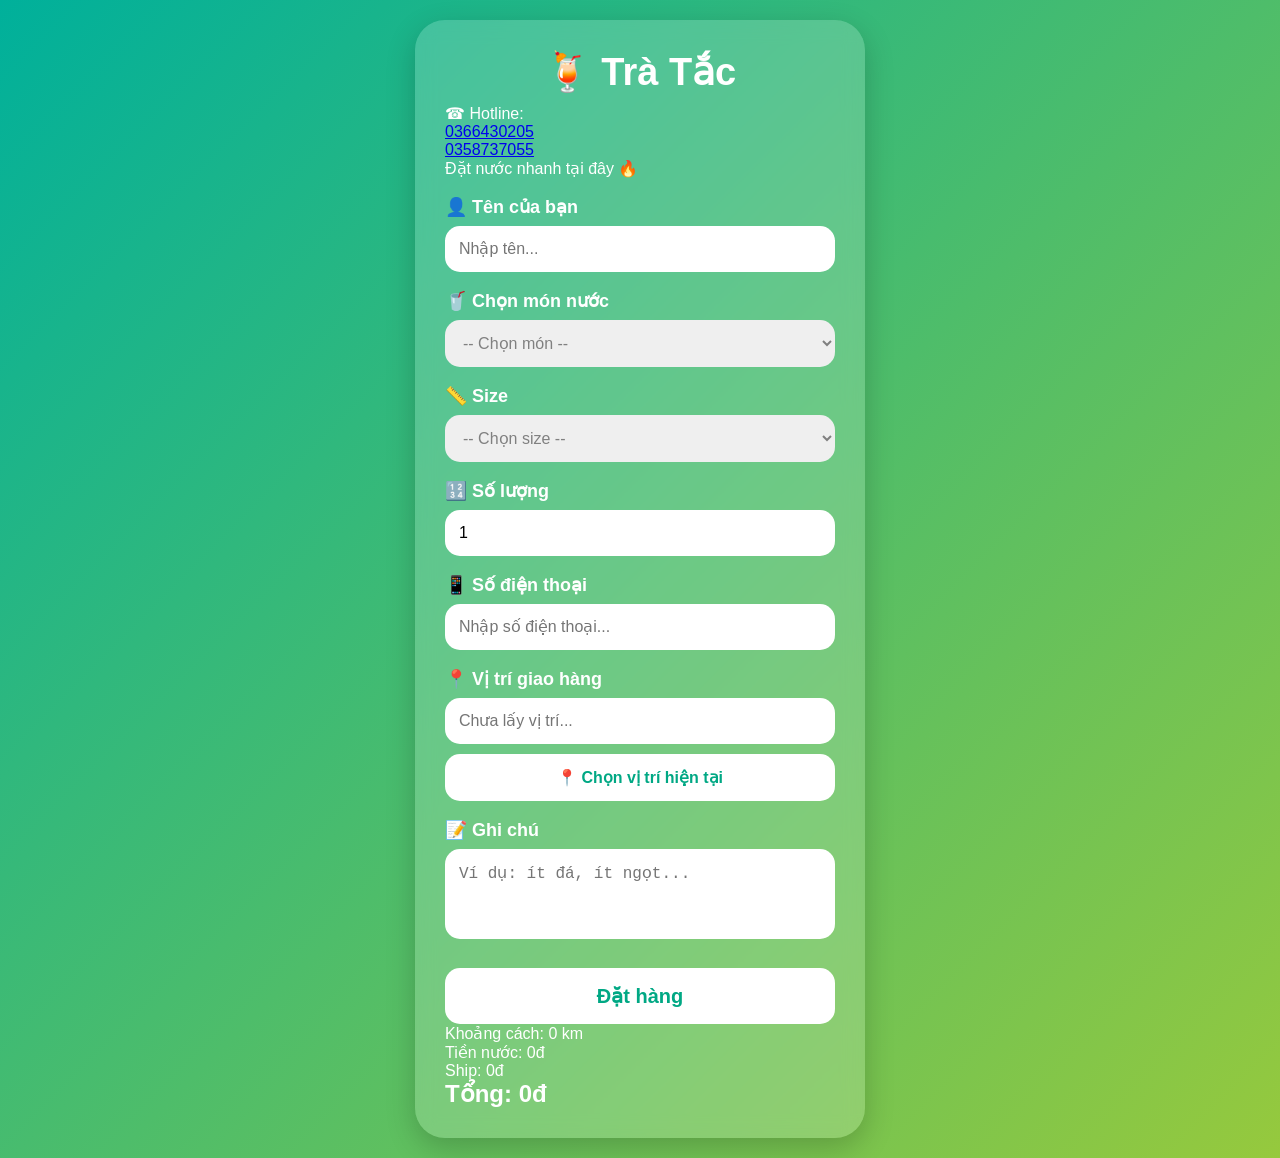
==== index.html @ 52dc7297 "fix conflict" ====
<!-- ========================= -->
<!-- FILE: index.html -->
<!-- ========================= -->

<!DOCTYPE html>
<html lang="vi">

<head>

  <meta charset="UTF-8">

  <meta name="viewport"
        content="width=device-width, initial-scale=1.0">

  <title>Funcost Drinks</title>

  <link rel="stylesheet" href="style.css">

</head>

<body>

  <div class="container">

    <div class="card">
      
      <h1>🍹 Trà Tắc</h1>

      <p class="hotline">

      ☎ Hotline:

      <br>

      <a href="tel:0366430205">
      0366430205
      </a>

      <br>

      <a href="tel:0358737055">
      0358737055
      </a>

      </p>

      <p class="subtitle">
      Đặt nước nhanh tại đây 🔥
      </p>

      <label>👤 Tên của bạn</label>

      <input
      type="text"
      name="customer"
      placeholder="Nhập tên..."
      required
      >

      <label>🥤 Chọn món nước</label>

      <select name="drink" required>

      <option value="" disabled selected hidden>
      -- Chọn món --
      </option>

      <option>Trà tắc</option>

      <option>Chanh giã tay</option>

      </select>

      <label>📏 Size</label>

      <select name="size" required>

      <option value="" disabled selected hidden>
      -- Chọn size --
      </option>

      <option>M</option>
      <option>L</option>

      </select>

      <label>🔢 Số lượng</label>

      <input
      type="number"
      name="quantity"
      min="1"
      value="1"
      required
      >

      <label>📱 Số điện thoại</label>

      <input
      type="tel"
      name="phone"
      placeholder="Nhập số điện thoại..."
      required
      >

      <label>📍 Vị trí giao hàng</label>

      <input
      type="text"
      id="location"
      name="location"
      placeholder="Chưa lấy vị trí..."
      readonly
      required
      >

      <button
      type="button"
      id="locationBtn"
      >

      📍 Chọn vị trí hiện tại

      </button>

      <label>📝 Ghi chú</label>

      <textarea
      name="note"
      placeholder="Ví dụ: ít đá, ít ngọt..."
      ></textarea>

      <button type="submit"
      id="submitBtn">

      Đặt hàng

      </button>

      <p id="distanceText">
      Khoảng cách: 0 km
      </p>

      <p id="drinkPrice">
      Tiền nước: 0đ
      </p>

      <p id="shipPrice">
      Ship: 0đ
      </p>

      <h2 id="totalPrice">
      Tổng: 0đ
      </h2>

  </div>

  <script src="script.js"></script>

</body>

</html>
---- style.css ----
/* ========================= */
/* FILE: style.css */
/* ========================= */

*{
  margin:0;
  padding:0;
  box-sizing:border-box;
}

body{

  font-family:Arial,sans-serif;

  background:
  linear-gradient(
    135deg,
    #00b09b,
    #96c93d
  );

  min-height:100vh;

  display:flex;

  justify-content:center;

  align-items:center;

  padding:20px;
}

.container{
  width:100%;
  display:flex;
  justify-content:center;
}

.card{

  width:100%;
  max-width:450px;

  background:
  rgba(255,255,255,0.18);

  backdrop-filter:blur(10px);

  border-radius:30px;

  padding:30px;

  color:white;

  box-shadow:
  0 10px 30px rgba(0,0,0,0.2);
}

h1{

  text-align:center;

  font-size:38px;

  margin-bottom:10px;
}

<<<<<<< HEAD
.hotline{

  font-size:18px;

  font-weight:bold;

  margin-bottom:15px;

}

=======
>>>>>>> ce018839dacb68c1cff0ebf81adf16ee99c5afa7
.subtitle{

  text-align:center;

  margin-bottom:25px;

  opacity:0.9;

  font-size:18px;
}

label{

  display:block;

  margin-top:18px;

  margin-bottom:8px;

  font-size:18px;

  font-weight:bold;
}

input,
select,
textarea{

  width:100%;

  padding:14px;

  border:none;

  border-radius:15px;

  font-size:16px;

  outline:none;
}

textarea{

  resize:none;

  height:90px;
}

select:invalid{
  color:gray;
}

.map-btn{

  display:block;

  margin-top:12px;

  text-align:center;

  text-decoration:none;

  background:white;

  color:#00a884;

  padding:12px;

  border-radius:15px;

  font-weight:bold;

  transition:0.3s;
}

.map-btn:hover{

  transform:scale(1.03);
}

button{

  width:100%;

  margin-top:25px;

  border:none;

  border-radius:15px;

  padding:16px;

  font-size:20px;

  font-weight:bold;

  background:white;

  color:#00a884;

  cursor:pointer;

  transition:0.3s;
}

button:hover{

  transform:scale(1.03);
}

.loading{

  opacity:0.7;

  pointer-events:none;
}

#status{

  text-align:center;

  margin-top:20px;

  font-size:18px;

  font-weight:bold;
}
#locationBtn{

  width:100%;

  margin-top:10px;

  border:none;

  border-radius:15px;

  padding:14px;

  font-size:16px;

  font-weight:bold;

  background:#ffffff;

  color:#00a884;

  cursor:pointer;

  transition:0.3s;
}

#locationBtn:hover{

  transform:scale(1.03);
<<<<<<< HEAD
}
.price-box{

  margin-top:20px;

  padding:20px;

  border-radius:20px;

  background:#f5f5f5;

}

.price-box p{

  font-size:18px;

  margin:8px 0;

}

.price-box h2{

  margin-top:15px;

  font-size:32px;

=======
>>>>>>> ce018839dacb68c1cff0ebf81adf16ee99c5afa7
}
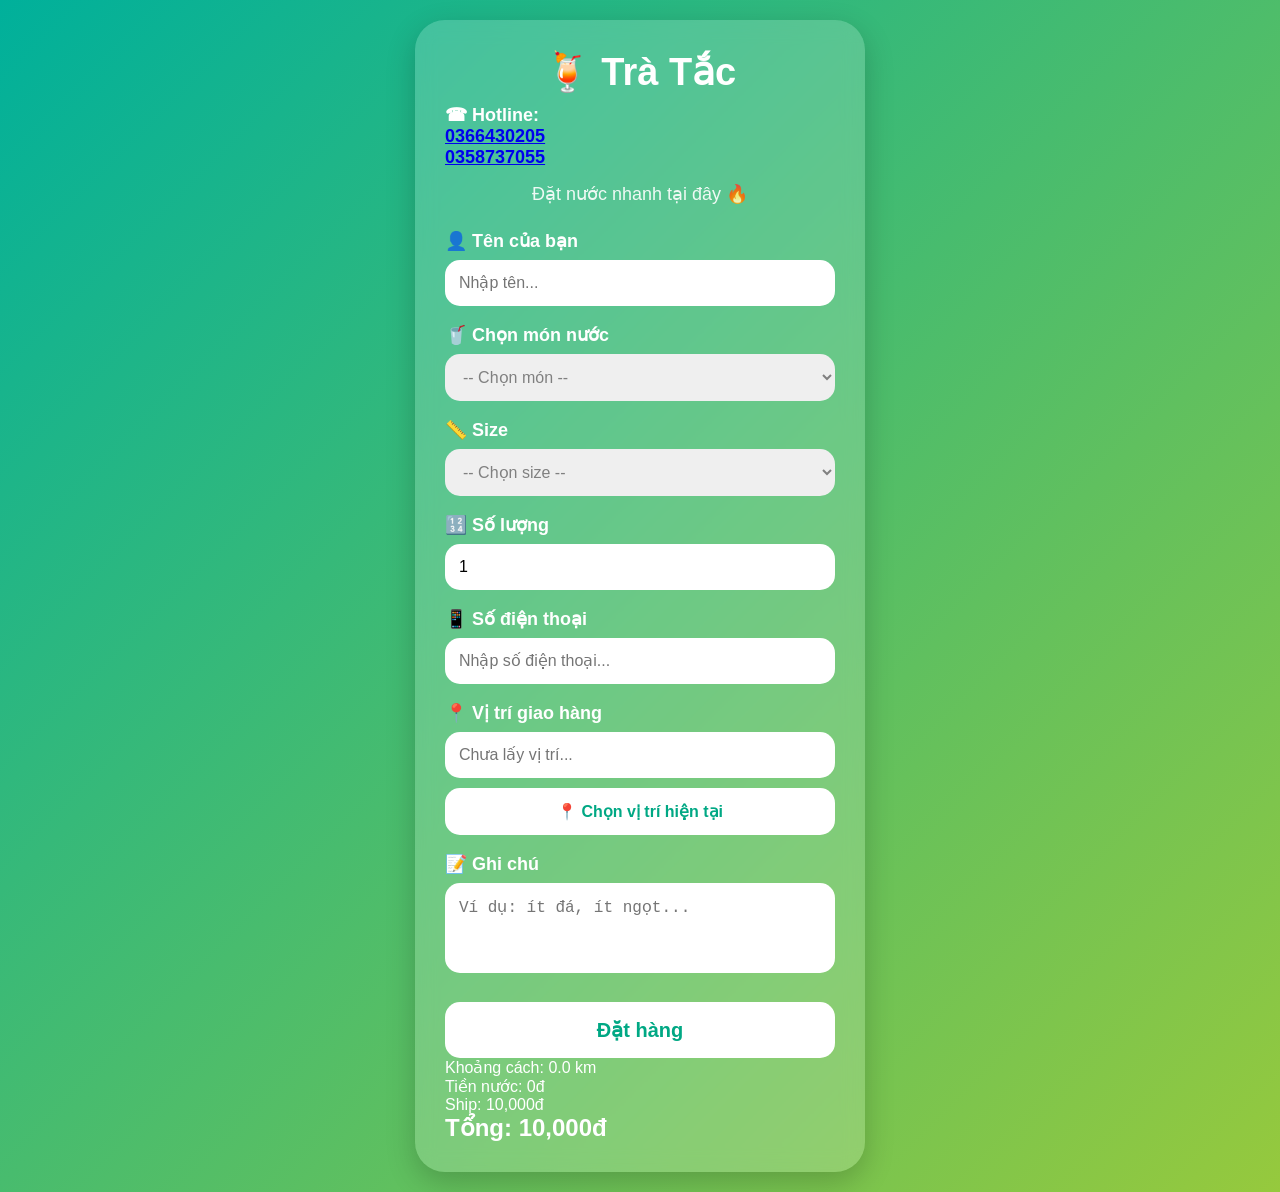
==== commit 567f5915: "fix html" ====
--- a/index.html
+++ b/index.html
@@ -23,7 +23,7 @@
   <div class="container">
 
     <div class="card">
-      
+
       <h1>🍹 Trà Tắc</h1>
 
       <p class="hotline">
@@ -48,6 +48,8 @@
       Đặt nước nhanh tại đây 🔥
       </p>
 
+      <form id="orderForm">
+
       <label>👤 Tên của bạn</label>
 
       <input
@@ -59,7 +61,7 @@
 
       <label>🥤 Chọn món nước</label>
 
-      <select name="drink" required>
+      <select id="drink" name="drink" required>
 
       <option value="" disabled selected hidden>
       -- Chọn món --
@@ -73,7 +75,7 @@
 
       <label>📏 Size</label>
 
-      <select name="size" required>
+      <select id="size" name="size" required>
 
       <option value="" disabled selected hidden>
       -- Chọn size --
@@ -88,6 +90,7 @@
 
       <input
       type="number"
+      id="quantity"
       name="quantity"
       min="1"
       value="1"
@@ -152,6 +155,7 @@
       <h2 id="totalPrice">
       Tổng: 0đ
       </h2>
+    </form>
 
   </div>
 
--- a/style.css
+++ b/style.css
@@ -65,7 +65,6 @@
   margin-bottom:10px;
 }
 
-<<<<<<< HEAD
 .hotline{
 
   font-size:18px;
@@ -76,8 +75,6 @@
 
 }
 
-=======
->>>>>>> ce018839dacb68c1cff0ebf81adf16ee99c5afa7
 .subtitle{
 
   text-align:center;
@@ -233,7 +230,6 @@
 #locationBtn:hover{
 
   transform:scale(1.03);
-<<<<<<< HEAD
 }
 .price-box{
 
@@ -261,6 +257,4 @@
 
   font-size:32px;
 
-=======
->>>>>>> ce018839dacb68c1cff0ebf81adf16ee99c5afa7
 }
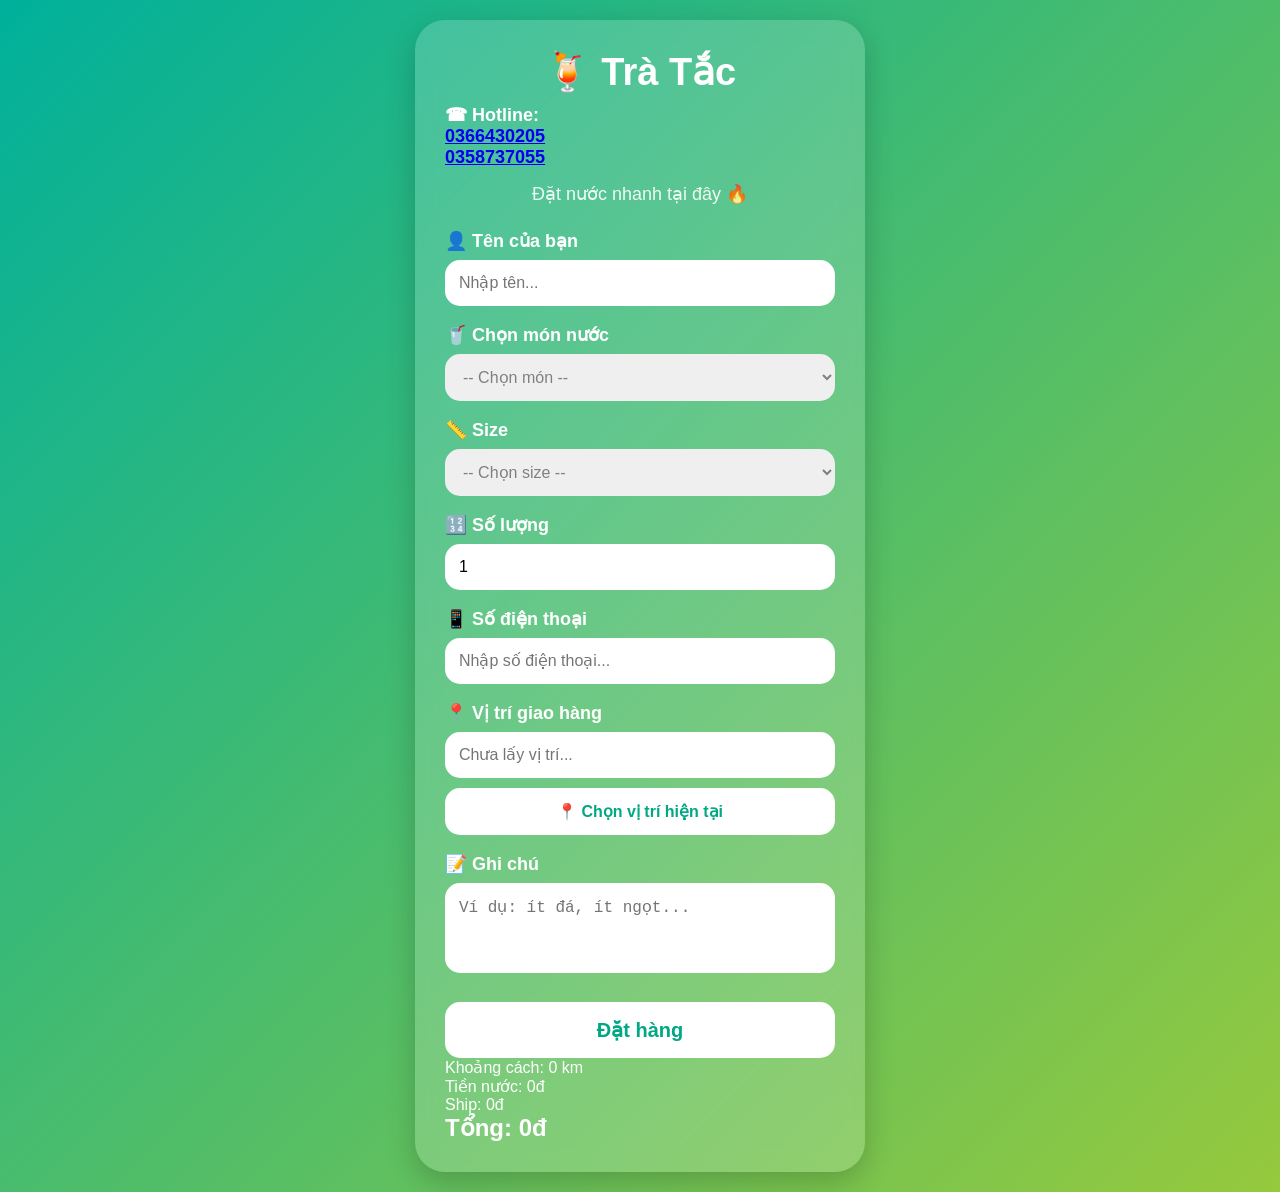
==== commit be96bc62: "update price system" ====
--- a/index.html
+++ b/index.html
@@ -158,6 +158,7 @@
     </form>
 
   </div>
+  </div>
 
   <script src="script.js"></script>
 
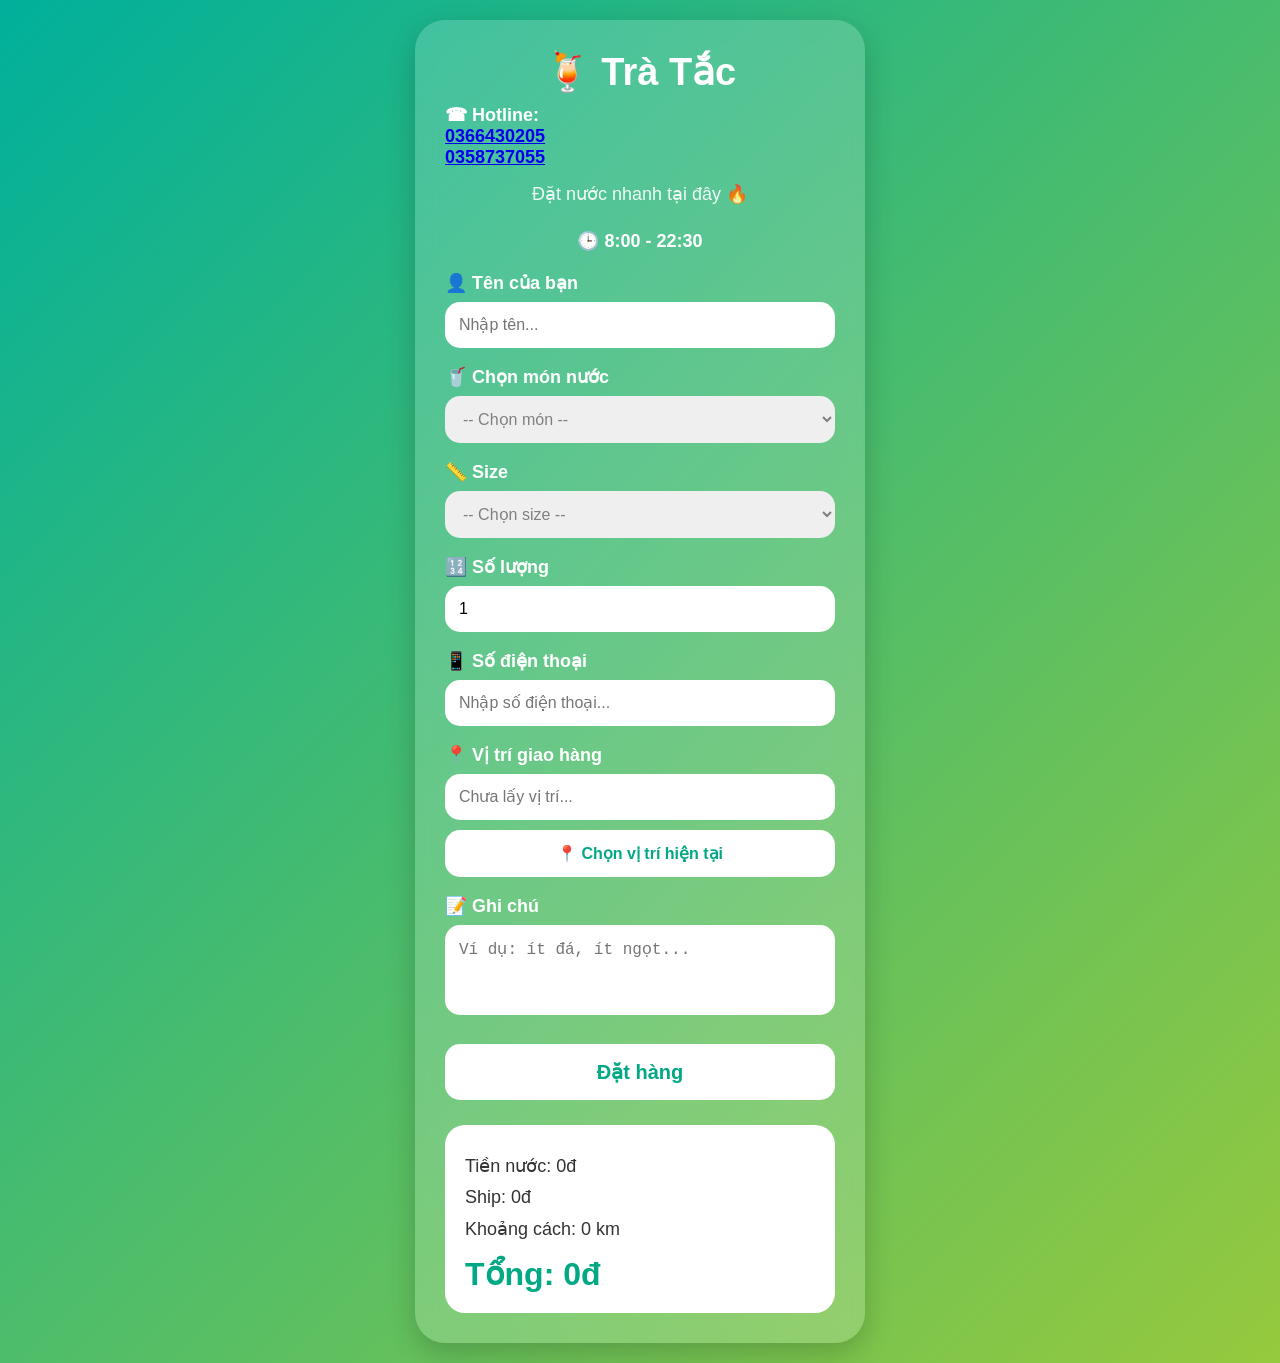
==== commit befcfcaf: "update order system" ====
--- a/index.html
+++ b/index.html
@@ -46,6 +46,11 @@
 
       <p class="subtitle">
       Đặt nước nhanh tại đây 🔥
+      </p>
+
+
+      <p class="open-time">
+      🕒 8:00 - 22:30
       </p>
 
       <form id="orderForm">
@@ -140,21 +145,26 @@
 
       </button>
 
-      <p id="distanceText">
-      Khoảng cách: 0 km
-      </p>
+      <p id="status"></p>
 
-      <p id="drinkPrice">
-      Tiền nước: 0đ
-      </p>
+      <div class="price-box">
 
-      <p id="shipPrice">
-      Ship: 0đ
-      </p>
+        <p id="drinkPrice">
+        Tiền nước: 0đ
+        </p>
 
-      <h2 id="totalPrice">
-      Tổng: 0đ
-      </h2>
+        <p id="shipPrice">
+        Ship: 0đ
+        </p>
+
+        <p id="distanceText">
+        Khoảng cách: 0 km
+        </p>
+
+        <h2 id="totalPrice">
+        Tổng: 0đ
+        </h2>
+      </div>
     </form>
 
   </div>
--- a/style.css
+++ b/style.css
@@ -257,4 +257,75 @@
 
   font-size:32px;
 
+}
+.open-time{
+
+  text-align:center;
+
+  margin-bottom:20px;
+
+  font-size:18px;
+
+  font-weight:bold;
+
+}
+
+.price-box{
+
+  margin-top:25px;
+
+  background:white;
+
+  color:#333;
+
+  padding:20px;
+
+  border-radius:20px;
+
+}
+
+.price-box p{
+
+  margin:10px 0;
+
+  font-size:18px;
+
+}
+
+.price-box h2{
+
+  margin-top:15px;
+
+  color:#00a884;
+
+}
+
+.zalo-btn{
+
+  display:block;
+
+  margin-top:20px;
+
+  text-align:center;
+
+  text-decoration:none;
+
+  background:#0068ff;
+
+  color:white;
+
+  padding:14px;
+
+  border-radius:15px;
+
+  font-weight:bold;
+
+  transition:0.3s;
+
+}
+
+.zalo-btn:hover{
+
+  transform:scale(1.03);
+
 }
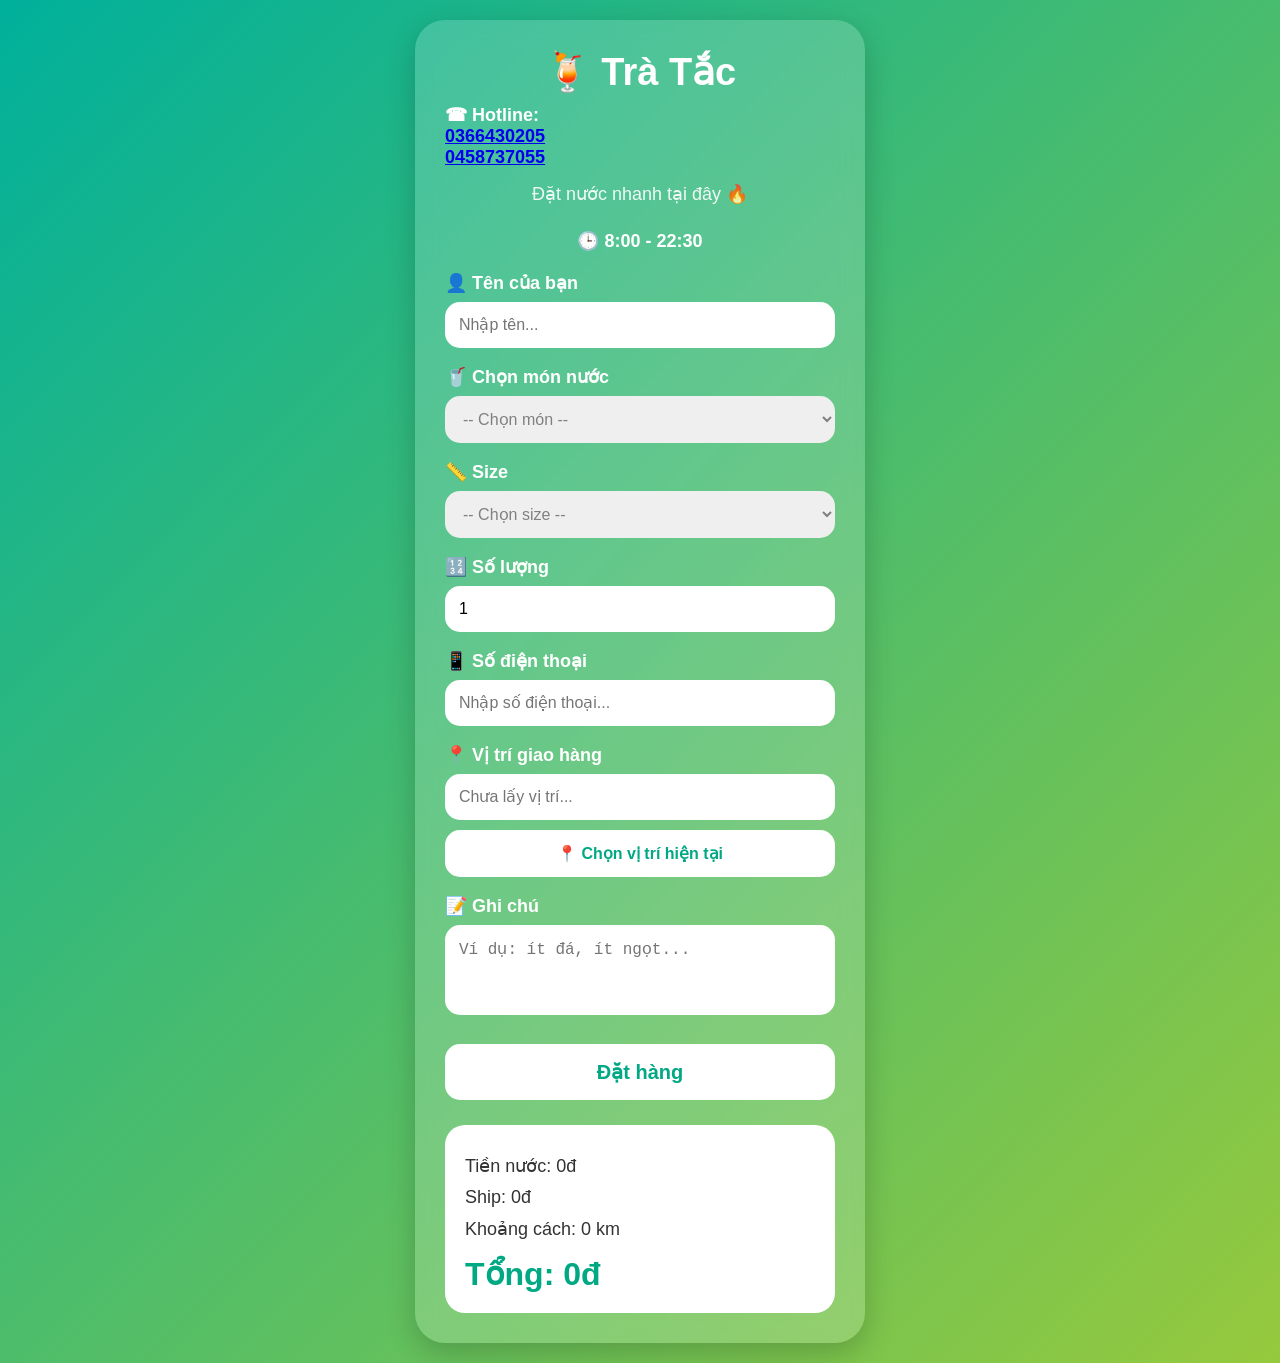
==== commit 1560aa10: "update order system" ====
--- a/index.html
+++ b/index.html
@@ -38,8 +38,8 @@
 
       <br>
 
-      <a href="tel:0358737055">
-      0358737055
+      <a href="tel:0458737055">
+      0458737055
       </a>
 
       </p>
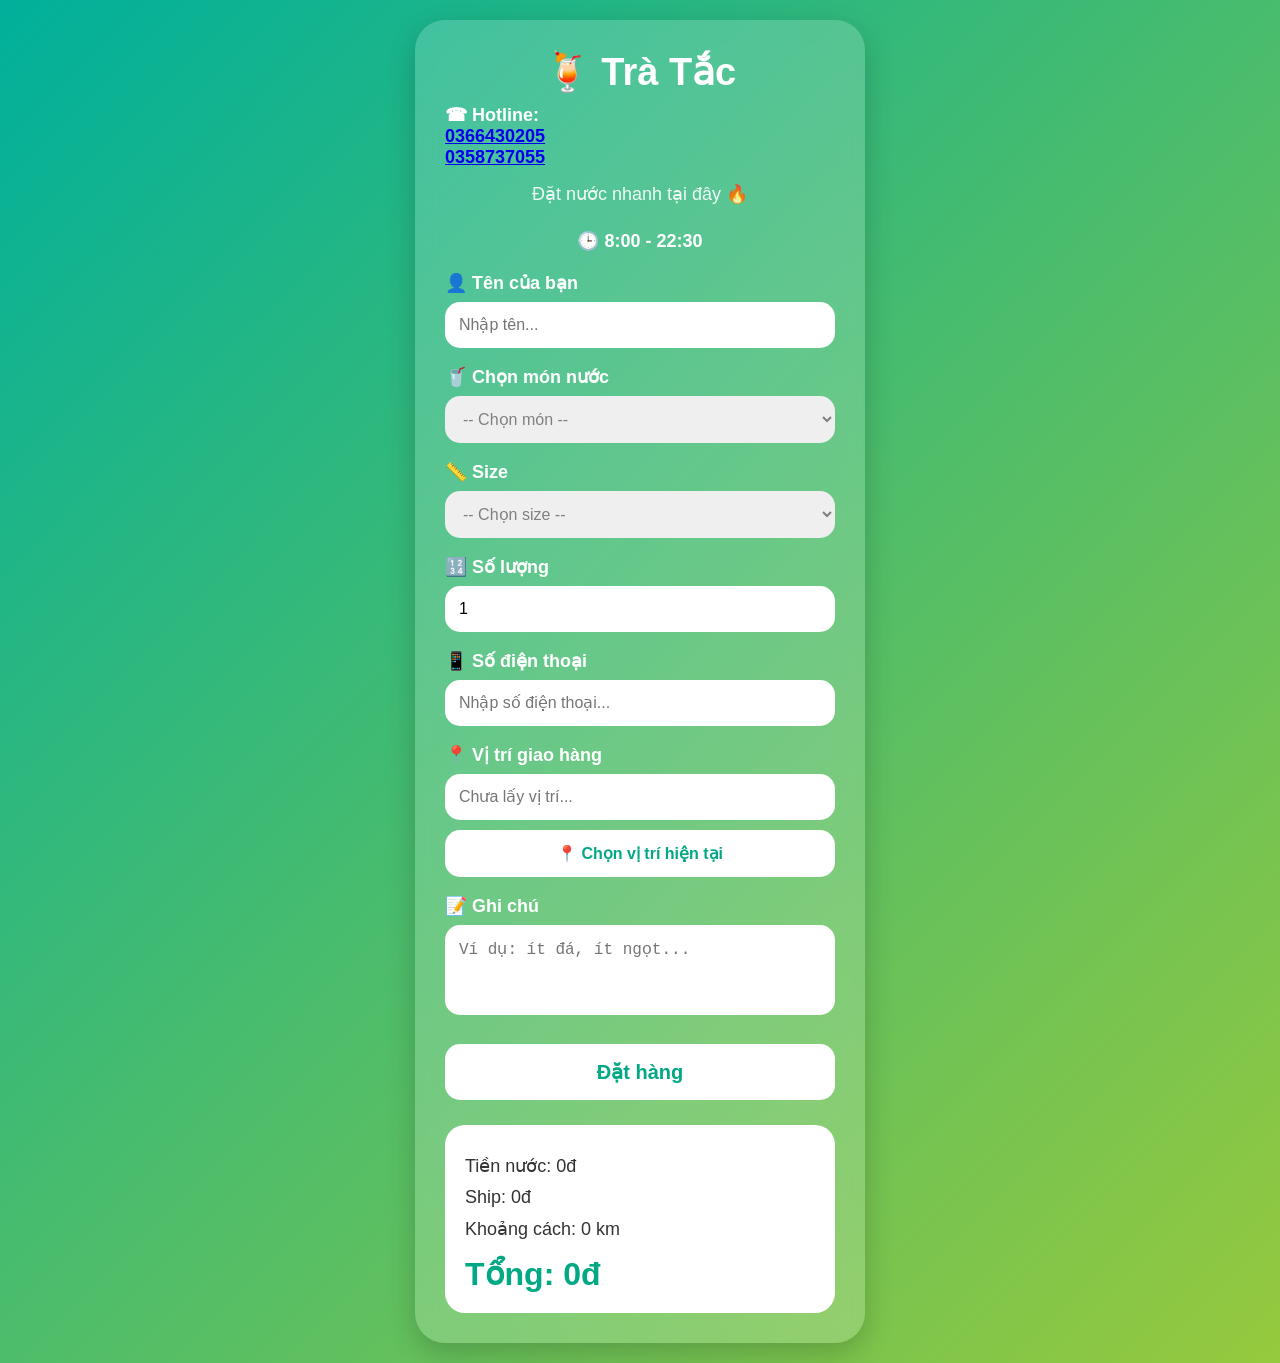
==== commit 74c567ff: "fix hotline" ====
--- a/index.html
+++ b/index.html
@@ -38,8 +38,8 @@
 
       <br>
 
-      <a href="tel:0458737055">
-      0458737055
+      <a href="tel:0358737055">
+      0358737055
       </a>
 
       </p>
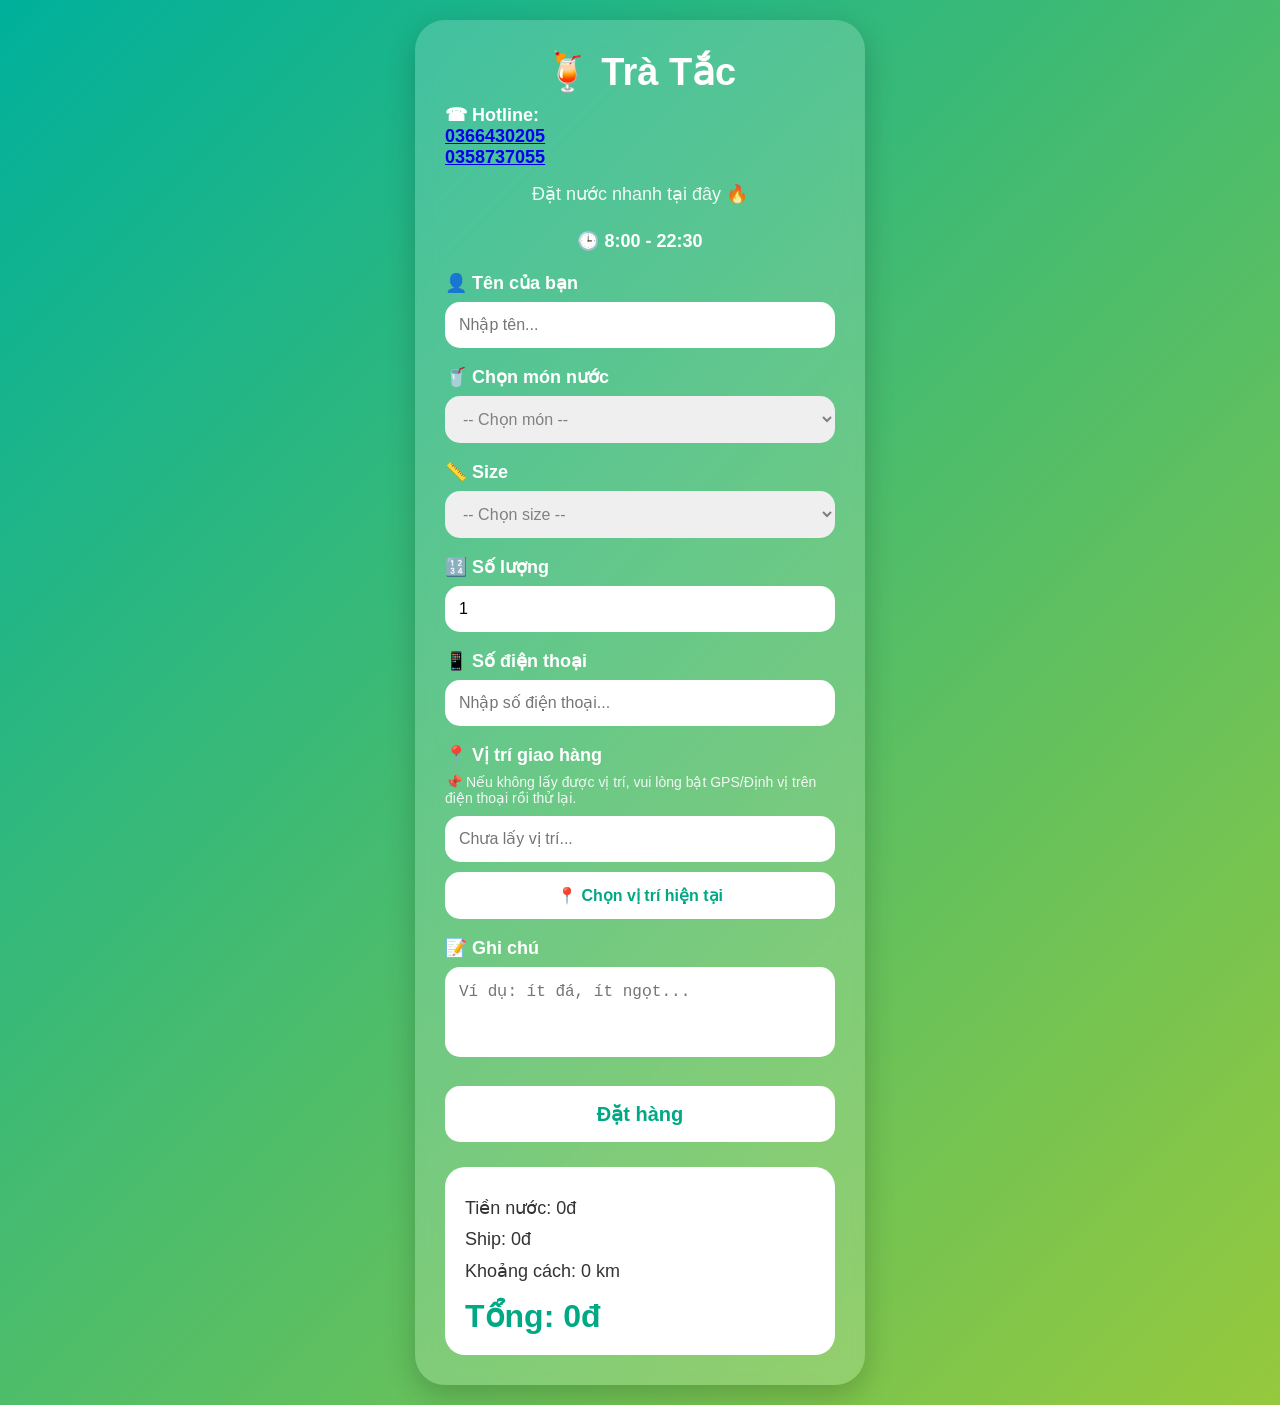
==== commit 97b1788b: "update" ====
--- a/index.html
+++ b/index.html
@@ -112,6 +112,9 @@
       >
 
       <label>📍 Vị trí giao hàng</label>
+      <p class="gps-note">
+      📌 Nếu không lấy được vị trí, vui lòng bật GPS/Định vị trên điện thoại rồi thử lại.
+      </p>
 
       <input
       type="text"
--- a/style.css
+++ b/style.css
@@ -328,4 +328,11 @@
 
   transform:scale(1.03);
 
-}+}
+.gps-note{
+  font-size:14px;
+  color:#fff;
+  opacity:0.9;
+  margin-top:6px;
+  margin-bottom:10px;
+}
